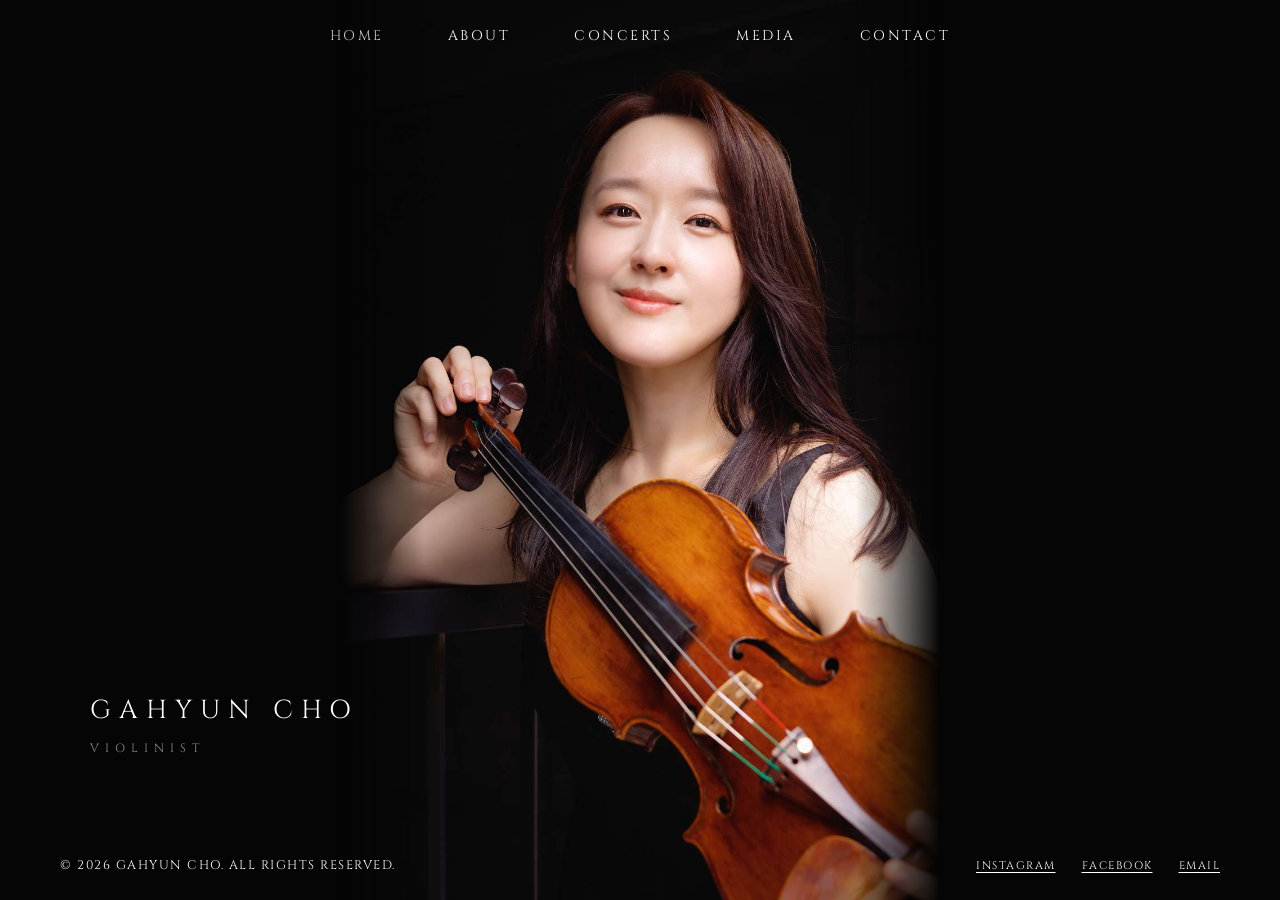
==== index.html @ 72dffff8 "조가현 홈페이지 1차 시안 바이올리니스트 조가현 공식 홈페이지 초안. HOME / ABOUT / CONCERTS / PHOTOS / VIDEOS / PRESS / CONTACT 7" ====
<!DOCTYPE html>
<html lang="ko">
<head>
<meta charset="UTF-8">
<meta name="viewport" content="width=device-width, initial-scale=1">
<meta name="robots" content="noindex">
<title>Violinist | Gahyun Cho 조가현</title>
<meta name="description" content="바이올리니스트 조가현 공식 홈페이지. 막스 로스탈 국제 콩쿠르 우승, 워싱턴 국제 콩쿠르 우승.">
<link rel="preconnect" href="https://fonts.googleapis.com">
<link rel="preconnect" href="https://fonts.gstatic.com" crossorigin>
<link href="https://fonts.googleapis.com/css2?family=Cinzel:wght@400;500&family=Noto+Sans+KR:wght@300;400;500&family=Noto+Serif+KR:wght@400;500&display=swap" rel="stylesheet">
<link rel="stylesheet" href="css/style.css">
</head>
<body class="home">

<div class="hero">
  <img src="assets/photos/portrait-01-seoulspring-2025.jpg" alt="바이올리니스트 조가현" fetchpriority="high">
</div>

<div class="hero-signature">
  <h1>GAHYUN&nbsp;CHO</h1>
  <p>VIOLINIST</p>
</div>

<header>
  <nav class="main-nav">
    <div class="nav-item active"><a class="nav-link" href="index.html">HOME</a></div>
    <div class="nav-item"><a class="nav-link" href="about.html">ABOUT</a></div>
    <div class="nav-item"><a class="nav-link" href="concerts.html">CONCERTS</a></div>
    <div class="nav-item">
      <a class="nav-link" href="photos.html">MEDIA</a>
      <div class="dropdown">
        <a href="photos.html">PHOTOS</a>
        <a href="videos.html">VIDEOS</a>
        <a href="press.html">PRESS</a>
      </div>
    </div>
    <div class="nav-item"><a class="nav-link" href="contact.html">CONTACT</a></div>
  </nav>
</header>

<footer>
  <div class="copyright">&copy; 2026 GAHYUN CHO. ALL RIGHTS RESERVED.</div>
  <div class="social">
    <a href="#" title="추후 실제 계정 연결">INSTAGRAM</a>
    <a href="#" title="추후 실제 계정 연결">FACEBOOK</a>
    <a href="contact.html">EMAIL</a>
  </div>
</footer>

</body>
</html>
---- css/style.css ----
/* ============================================================
   GAHYUN CHO — Official Website (1차 시안)
   디자인 레퍼런스: jiyoon-lee.com
   팔레트: 차콜 #1e1e1e / 블랙 #050505 / 화이트 / 활성회색 #c9c9c9
   폰트: Cinzel(각인풍 세리프 캡스) · Noto Serif KR · Noto Sans KR
   ============================================================ */

* { margin: 0; padding: 0; box-sizing: border-box; }

:root {
  --bg-charcoal: #1e1e1e;
  --bg-black: #050505;
  --text-white: #ffffff;
  --text-dim: #c9c9c9;
  --text-faint: #8f8f8f;
  --font-caps: 'Cinzel', 'Noto Serif KR', serif;
  --font-serif-kr: 'Noto Serif KR', serif;
  --font-body: 'Noto Sans KR', 'Helvetica Neue', Helvetica, Arial, sans-serif;
}

html { scroll-behavior: smooth; }

body {
  background: var(--bg-charcoal);
  color: var(--text-white);
  font-family: var(--font-body);
  font-weight: 300;
  -webkit-font-smoothing: antialiased;
  min-height: 100vh;
  display: flex;
  flex-direction: column;
}

a { color: inherit; text-decoration: none; }
img { max-width: 100%; display: block; }

/* ---------- 헤더 / 내비게이션 ---------- */
header {
  position: relative;
  z-index: 100;
  height: 70px;
  background: transparent;
}

nav.main-nav {
  display: flex;
  justify-content: center;
  align-items: center;
  gap: 56px;
  height: 70px;
}

nav.main-nav .nav-item { position: relative; }

nav.main-nav a.nav-link {
  font-family: var(--font-caps);
  font-size: 14px;
  letter-spacing: 2.5px;
  color: var(--text-white);
  padding: 14px 4px;
  display: inline-block;
  transition: color .25s;
}

nav.main-nav a.nav-link:hover { color: var(--text-dim); }
nav.main-nav .nav-item.active > a.nav-link { color: var(--text-dim); }

/* 드롭다운 (MEDIA) */
.dropdown {
  position: absolute;
  top: 100%;
  left: 50%;
  transform: translateX(-50%);
  background: rgba(10, 10, 10, .92);
  min-width: 150px;
  opacity: 0;
  visibility: hidden;
  transition: opacity .25s;
  padding: 6px 0;
}
.nav-item:hover .dropdown { opacity: 1; visibility: visible; }
.dropdown a {
  display: block;
  font-family: var(--font-caps);
  font-size: 12px;
  letter-spacing: 2px;
  color: var(--text-white);
  padding: 10px 22px;
  white-space: nowrap;
}
.dropdown a:hover { color: var(--text-dim); }

/* ---------- 본문 공통 ---------- */
main { flex: 1; }

.page-title {
  font-family: var(--font-caps);
  font-size: 30px;
  font-weight: 400;
  letter-spacing: 6px;
  color: var(--text-white);
}

/* ---------- 푸터 ---------- */
footer {
  position: relative;
  z-index: 50;
  display: flex;
  justify-content: space-between;
  align-items: center;
  padding: 26px 60px;
  font-family: var(--font-caps);
}
footer .copyright {
  font-size: 12.5px;
  letter-spacing: 1.5px;
  color: var(--text-white);
}
footer .social { display: flex; gap: 26px; }
footer .social a {
  font-size: 11px;
  letter-spacing: 1.5px;
  text-decoration: underline;
  text-underline-offset: 3px;
  color: var(--text-white);
}
footer .social a:hover { color: var(--text-dim); }

/* ============================================================
   HOME — 풀스크린 히어로
   상반신 사진의 검정 배경을 페이지 블랙과 마스크로 융합
   ============================================================ */
body.home { background: var(--bg-black); }

.hero {
  position: fixed;
  inset: 0;
  z-index: 0;
  display: flex;
  justify-content: center;
  align-items: flex-start;
  background: var(--bg-black);
  overflow: hidden;
}

.hero img {
  height: 100vh;
  width: auto;
  object-fit: cover;
  -webkit-mask-image: linear-gradient(to right, transparent 0, #000 14%, #000 86%, transparent 100%);
          mask-image: linear-gradient(to right, transparent 0, #000 14%, #000 86%, transparent 100%);
}

/* 좌측 시그니처 텍스트 */
.hero-signature {
  position: fixed;
  left: 7vw;
  bottom: 16vh;
  z-index: 10;
}
.hero-signature h1 {
  font-family: var(--font-caps);
  font-size: 26px;
  font-weight: 400;
  letter-spacing: 8px;
  color: var(--text-white);
  line-height: 1.5;
}
.hero-signature p {
  font-family: var(--font-caps);
  font-size: 12px;
  letter-spacing: 6px;
  color: var(--text-faint);
  margin-top: 10px;
}

body.home header { position: fixed; top: 0; left: 0; right: 0; }
body.home footer { position: fixed; bottom: 0; left: 0; right: 0; }

/* ============================================================
   ABOUT — 배경사진 + 오버레이 + 중앙 칼럼
   ============================================================ */
body.about-page {
  background:
    linear-gradient(rgba(8, 8, 8, .84), rgba(8, 8, 8, .84)),
    url('../assets/photos/portrait-02-white-dress.jpg') center 30% / cover no-repeat fixed;
}

.about-wrap {
  max-width: 720px;
  margin: 0 auto;
  padding: 90px 20px 120px;
}
.about-wrap .about-name {
  font-family: var(--font-caps);
  font-size: 22px;
  letter-spacing: 5px;
  margin-bottom: 8px;
}
.about-wrap .about-role {
  font-family: var(--font-caps);
  font-size: 12px;
  letter-spacing: 4px;
  color: var(--text-dim);
  margin-bottom: 54px;
}
.about-wrap p {
  font-size: 15.5px;
  line-height: 1.85;
  color: rgba(255, 255, 255, .92);
  margin-bottom: 28px;
  word-break: keep-all;
}

/* ============================================================
   CONCERTS — 연도 헤딩 + 날짜/공연명/장소 리스트
   ============================================================ */
body.concerts-page {
  background:
    linear-gradient(rgba(10, 10, 10, .88), rgba(10, 10, 10, .88)),
    url('../assets/photos/portrait-02-seoulspring-2026.jpg') center 12% / cover no-repeat fixed;
}

.concert .poster {
  display: block;
  margin-top: 14px;
  width: 190px;
}
.concert .poster img {
  width: 100%;
  border: 1px solid rgba(255, 255, 255, .15);
  transition: opacity .3s;
}
.concert .poster:hover img { opacity: .8; }

.concerts-wrap {
  max-width: 860px;
  margin: 0 auto;
  padding: 70px 20px 120px;
}
.concerts-wrap .year {
  font-family: var(--font-caps);
  font-size: 40px;
  font-weight: 400;
  letter-spacing: 4px;
  margin: 70px 0 36px;
}
.concerts-wrap .year:first-child { margin-top: 0; }

.concert {  margin-bottom: 34px; }
.concert .date {
  font-family: var(--font-caps);
  font-size: 15px;
  letter-spacing: 2.5px;
  color: var(--text-white);
}
.concert .title {
  font-family: var(--font-serif-kr);
  font-size: 17px;
  font-weight: 400;
  line-height: 1.55;
  color: rgba(255, 255, 255, .95);
  margin-top: 4px;
  word-break: keep-all;
}
.concert .venue {
  font-size: 14px;
  font-weight: 300;
  color: var(--text-dim);
  margin-top: 3px;
}

/* ============================================================
   PHOTOS — 정사각 3열 그리드 + 라이트박스
   ============================================================ */
.gallery-wrap {
  max-width: 900px;
  margin: 0 auto;
  padding: 90px 20px 120px;
}
.gallery {
  display: grid;
  grid-template-columns: repeat(3, 1fr);
  gap: 40px;
}
.gallery a {
  aspect-ratio: 1 / 1;
  overflow: hidden;
  display: block;
}
.gallery img {
  width: 100%;
  height: 100%;
  object-fit: cover;
  transition: transform .5s ease, opacity .4s;
}
.gallery a:hover img { transform: scale(1.04); opacity: .85; }

.lightbox {
  position: fixed;
  inset: 0;
  z-index: 500;
  background: rgba(0, 0, 0, .93);
  display: none;
  justify-content: center;
  align-items: center;
  cursor: zoom-out;
}
.lightbox.open { display: flex; }
.lightbox img { max-width: 88vw; max-height: 88vh; object-fit: contain; }

/* ============================================================
   VIDEOS — 유튜브 임베드
   ============================================================ */
.videos-wrap {
  max-width: 920px;
  margin: 0 auto;
  padding: 90px 20px 120px;
}
.video-item { margin-bottom: 70px; }
.video-item .frame {
  position: relative;
  width: 100%;
  aspect-ratio: 16 / 9;
  background: #000;
}
.video-item iframe {
  position: absolute;
  inset: 0;
  width: 100%;
  height: 100%;
  border: 0;
}
.video-item .caption {
  font-family: var(--font-serif-kr);
  font-size: 15.5px;
  color: rgba(255, 255, 255, .92);
  margin-top: 14px;
  letter-spacing: .5px;
}
.video-item .sub {
  font-size: 13px;
  color: var(--text-dim);
  margin-top: 3px;
}

/* ============================================================
   PRESS — 인용문 리스트
   ============================================================ */
.press-wrap {
  max-width: 760px;
  margin: 0 auto;
  padding: 100px 20px 140px;
}
.press-item { margin-bottom: 80px; text-align: center; }
.press-item blockquote {
  font-family: var(--font-serif-kr);
  font-size: 21px;
  font-weight: 400;
  line-height: 1.7;
  color: rgba(255, 255, 255, .95);
  word-break: keep-all;
}
.press-item blockquote::before { content: '\201C'; }
.press-item blockquote::after { content: '\201D'; }
.press-item .source {
  font-family: var(--font-caps);
  font-size: 12px;
  letter-spacing: 2.5px;
  color: var(--text-dim);
  margin-top: 18px;
}
.press-item .source a { text-decoration: underline; text-underline-offset: 3px; }

/* ============================================================
   CONTACT — 배경사진 + 우측 텍스트 칼럼
   ============================================================ */
body.contact-page {
  background:
    linear-gradient(rgba(12, 12, 12, .78), rgba(12, 12, 12, .78)),
    url('../assets/photos/portrait-03-floral-garden-2025.jpg') left center / cover no-repeat fixed;
}

.contact-wrap {
  max-width: 1100px;
  margin: 0 auto;
  padding: 110px 20px 140px;
  display: flex;
  justify-content: flex-end;
}
.contact-inner { width: 520px; max-width: 100%; }
.contact-inner .page-title { margin-bottom: 70px; }

.contact-block { margin-bottom: 64px; }
.contact-block h3 {
  font-family: var(--font-serif-kr);
  font-size: 19px;
  font-weight: 500;
  margin-bottom: 18px;
  word-break: keep-all;
}
.contact-block p {
  font-size: 15px;
  line-height: 1.8;
  color: rgba(255, 255, 255, .9);
}
.contact-block a { text-decoration: underline; text-underline-offset: 3px; }

/* ============================================================
   반응형
   ============================================================ */
@media (max-width: 860px) {
  nav.main-nav { gap: 26px; }
  nav.main-nav a.nav-link { font-size: 12px; letter-spacing: 1.5px; }
  footer { flex-direction: column; gap: 14px; padding: 22px 20px; }
  .gallery { grid-template-columns: repeat(2, 1fr); gap: 20px; }
  .hero img {
    height: auto;
    width: 100vw;
    max-height: 100vh;
    -webkit-mask-image: linear-gradient(to bottom, #000 78%, transparent 100%);
            mask-image: linear-gradient(to bottom, #000 78%, transparent 100%);
  }
  .hero { align-items: flex-start; }
  .hero-signature { left: 24px; bottom: 12vh; }
  .hero-signature h1 { font-size: 20px; letter-spacing: 5px; }
  .contact-wrap { justify-content: center; }
  .concerts-wrap .year { font-size: 32px; }
}

@media (max-width: 520px) {
  nav.main-nav { gap: 16px; }
  nav.main-nav a.nav-link { font-size: 10.5px; letter-spacing: 1px; }
  .gallery { grid-template-columns: 1fr; }
  .press-item blockquote { font-size: 17px; }
}
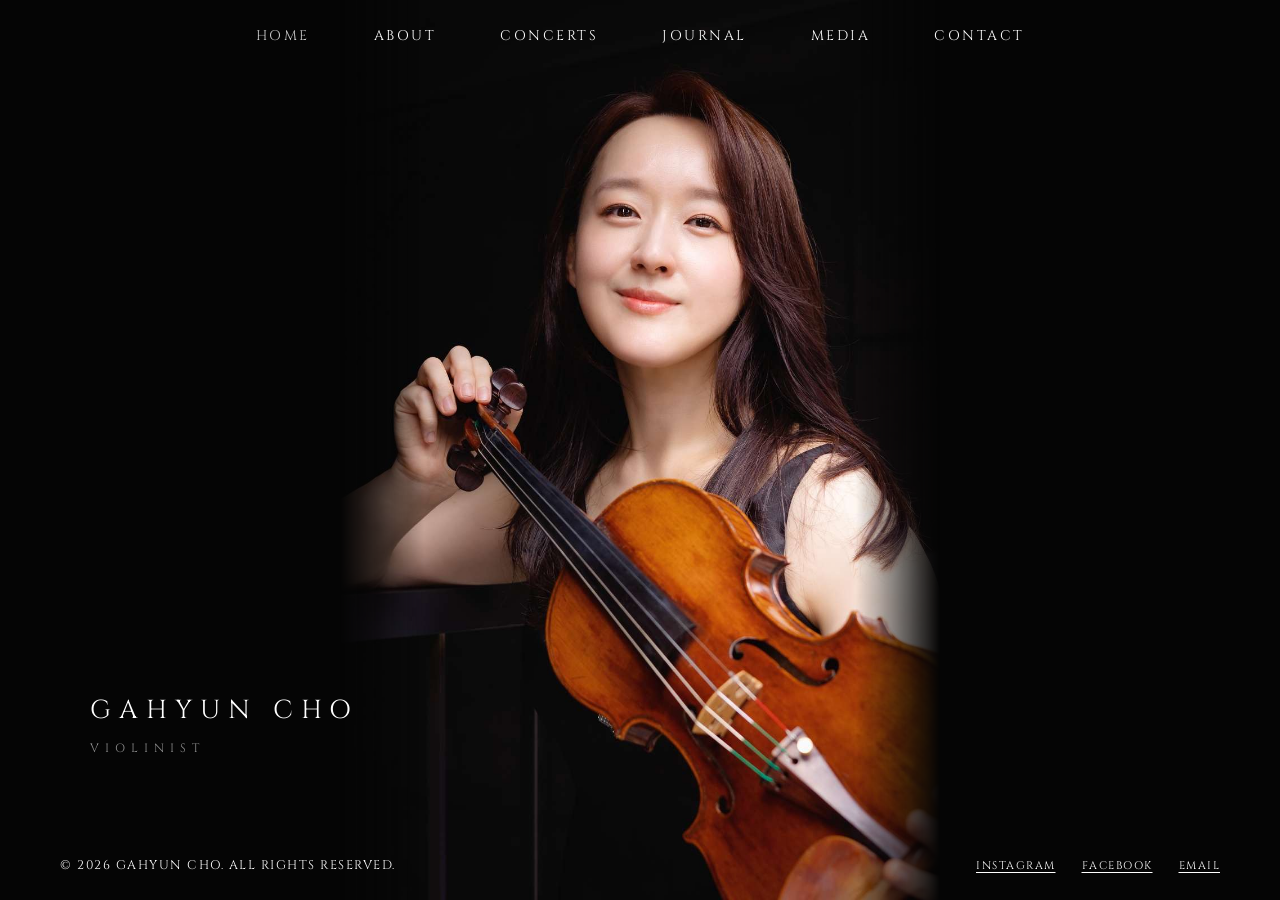
==== commit 461c13e4: "JOURNAL 섹션 추가 — 글·시 게재 + Firebase 댓글 - journal.html(목록) / journal-post.html(상세+댓글) 신규 - 글 데이터는 js/jo" ====
--- a/index.html
+++ b/index.html
@@ -27,6 +27,7 @@
     <div class="nav-item active"><a class="nav-link" href="index.html">HOME</a></div>
     <div class="nav-item"><a class="nav-link" href="about.html">ABOUT</a></div>
     <div class="nav-item"><a class="nav-link" href="concerts.html">CONCERTS</a></div>
+    <div class="nav-item"><a class="nav-link" href="journal.html">JOURNAL</a></div>
     <div class="nav-item">
       <a class="nav-link" href="photos.html">MEDIA</a>
       <div class="dropdown">
--- a/css/style.css
+++ b/css/style.css
@@ -405,6 +405,202 @@
   color: rgba(255, 255, 255, .9);
 }
 .contact-block a { text-decoration: underline; text-underline-offset: 3px; }
+
+/* ============================================================
+   JOURNAL — 글·시 목록 / 본문 / 댓글(화답)
+   읽기에 집중하도록 배경 사진 없이 차콜 유지
+   ============================================================ */
+.journal-wrap {
+  max-width: 680px;
+  margin: 0 auto;
+  padding: 90px 20px 140px;
+}
+
+.journal-head { text-align: center; margin-bottom: 90px; }
+.journal-tagline {
+  font-family: var(--font-serif-kr);
+  font-size: 14.5px;
+  color: var(--text-dim);
+  letter-spacing: 1px;
+  margin-top: 18px;
+  word-break: keep-all;
+}
+
+.journal-empty {
+  text-align: center;
+  font-size: 14.5px;
+  color: var(--text-dim);
+}
+
+/* 목록 */
+.journal-item { margin-bottom: 64px; }
+.journal-item-meta {
+  display: flex;
+  gap: 14px;
+  align-items: baseline;
+  font-family: var(--font-caps);
+  font-size: 11.5px;
+  letter-spacing: 2.5px;
+  color: var(--text-faint);
+}
+.journal-item-category { color: var(--text-dim); }
+.journal-item-title {
+  display: inline-block;
+  font-family: var(--font-serif-kr);
+  font-size: 21px;
+  font-weight: 400;
+  line-height: 1.5;
+  color: rgba(255, 255, 255, .95);
+  margin-top: 10px;
+  word-break: keep-all;
+  transition: color .25s;
+}
+a.journal-item-title:hover { color: var(--text-dim); }
+.journal-item-excerpt {
+  font-size: 14px;
+  line-height: 1.8;
+  color: var(--text-faint);
+  margin-top: 8px;
+  word-break: keep-all;
+}
+
+/* 본문 */
+.journal-post { padding-top: 10px; }
+.journal-post-title {
+  font-family: var(--font-serif-kr);
+  font-size: 27px;
+  font-weight: 400;
+  line-height: 1.5;
+  margin: 12px 0 54px;
+  word-break: keep-all;
+}
+.journal-post-body p {
+  font-family: var(--font-serif-kr);
+  font-size: 16.5px;
+  line-height: 2.05;
+  color: rgba(255, 255, 255, .92);
+  margin-bottom: 34px;
+  word-break: keep-all;
+}
+
+.journal-back {
+  margin-top: 70px;
+  font-family: var(--font-caps);
+  font-size: 12px;
+  letter-spacing: 2.5px;
+}
+.journal-back a:hover { color: var(--text-dim); }
+
+/* 댓글 (화답) */
+.comments {
+  margin-top: 90px;
+  padding-top: 54px;
+  border-top: 1px solid rgba(255, 255, 255, .14);
+}
+.comments-title {
+  font-family: var(--font-caps);
+  font-size: 14px;
+  font-weight: 400;
+  letter-spacing: 4px;
+}
+.comments-lead {
+  font-size: 13.5px;
+  color: var(--text-dim);
+  margin-top: 12px;
+  word-break: keep-all;
+}
+.comments-status {
+  font-size: 13.5px;
+  color: var(--text-faint);
+  margin-top: 34px;
+}
+
+.comments-list { margin-top: 34px; }
+.comment {
+  padding: 22px 0;
+  border-bottom: 1px solid rgba(255, 255, 255, .08);
+}
+.comment-meta {
+  display: flex;
+  gap: 12px;
+  align-items: baseline;
+}
+.comment-name {
+  font-size: 13.5px;
+  font-weight: 500;
+  color: rgba(255, 255, 255, .95);
+}
+.comment-date { font-size: 12px; color: var(--text-faint); }
+.comment-body {
+  font-size: 14.5px;
+  line-height: 1.8;
+  color: rgba(255, 255, 255, .88);
+  margin-top: 8px;
+  word-break: break-word;
+  overflow-wrap: break-word;
+}
+
+.comment-form { margin-top: 40px; }
+.comment-form input[type="text"],
+.comment-form textarea {
+  display: block;
+  width: 100%;
+  background: rgba(255, 255, 255, .04);
+  border: 1px solid rgba(255, 255, 255, .18);
+  color: var(--text-white);
+  font-family: var(--font-body);
+  font-weight: 300;
+  font-size: 14px;
+  line-height: 1.7;
+  padding: 12px 14px;
+  margin-bottom: 12px;
+  border-radius: 0;
+  transition: border-color .25s;
+}
+.comment-form input[type="text"] { max-width: 260px; }
+.comment-form textarea { resize: vertical; }
+.comment-form input:focus,
+.comment-form textarea:focus {
+  outline: none;
+  border-color: rgba(255, 255, 255, .5);
+}
+.comment-form ::placeholder { color: var(--text-faint); }
+
+/* honeypot — 사람 눈에는 보이지 않는 스팸 방지 칸 */
+.comment-form .hp-field {
+  position: absolute;
+  left: -9999px;
+  width: 1px;
+  height: 1px;
+  opacity: 0;
+}
+
+.comment-form-actions {
+  display: flex;
+  justify-content: space-between;
+  align-items: center;
+  gap: 16px;
+}
+.comment-form .form-note {
+  font-size: 12.5px;
+  color: var(--text-dim);
+}
+.comment-form button {
+  background: transparent;
+  border: 1px solid rgba(255, 255, 255, .45);
+  color: var(--text-white);
+  font-family: var(--font-caps);
+  font-size: 12px;
+  letter-spacing: 2.5px;
+  padding: 11px 30px;
+  cursor: pointer;
+  transition: background .25s, color .25s;
+}
+.comment-form button:hover:not(:disabled) {
+  background: var(--text-white);
+  color: var(--bg-black);
+}
+.comment-form button:disabled { opacity: .5; cursor: default; }
 
 /* ============================================================
    반응형
@@ -426,6 +622,9 @@
   .hero-signature h1 { font-size: 20px; letter-spacing: 5px; }
   .contact-wrap { justify-content: center; }
   .concerts-wrap .year { font-size: 32px; }
+  .journal-wrap { padding-top: 60px; }
+  .journal-post-title { font-size: 23px; }
+  .journal-post-body p { font-size: 15.5px; }
 }
 
 @media (max-width: 520px) {
